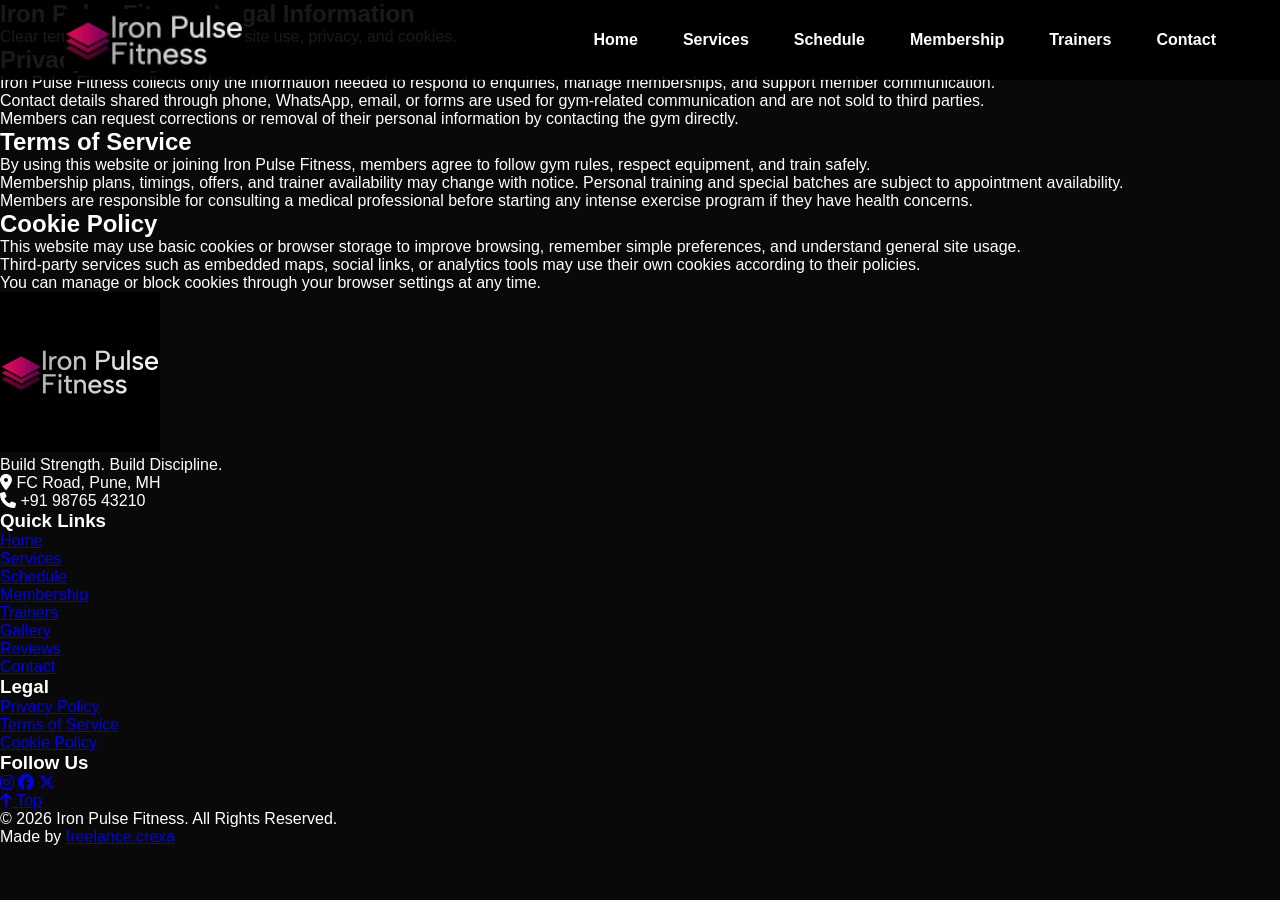
==== legal.html @ 883d9ae2 """" ====
<!DOCTYPE html>
<html lang="en">
<head>
    <meta charset="UTF-8">
    <meta name="viewport" content="width=device-width, initial-scale=1.0">
    <title>Legal | Iron Pulse Fitness</title>
    <link rel="stylesheet" href="assets/css/style.css">
    <link rel="stylesheet" href="https://cdnjs.cloudflare.com/ajax/libs/font-awesome/6.4.2/css/all.min.css">
</head>
<body class="legal-page" id="top">
    <nav class="navbar">
        <a href="index.html#home" class="logo" aria-label="Iron Pulse Fitness home">
            <img src="assets/images/logo/iron-pulse-fitness-logo.png" alt="Iron Pulse Logo">
        </a>

        <button class="mobile-toggle" aria-label="Open Menu">&#9776;</button>

        <ul class="nav-links">
            <li><a href="index.html#home">Home</a></li>
            <li><a href="index.html#services">Services</a></li>
            <li><a href="index.html#schedule">Schedule</a></li>
            <li><a href="index.html#membership">Membership</a></li>
            <li><a href="index.html#trainers">Trainers</a></li>
            <li><a href="index.html#contact">Contact</a></li>
        </ul>
    </nav>

    <main class="legal-main">
        <section class="legal-hero">
            <h1>Iron Pulse Fitness Legal Information</h1>
            <p>Clear terms for memberships, website use, privacy, and cookies.</p>
        </section>

        <section class="legal-content">
            <article id="privacy" class="legal-card">
                <h2>Privacy Policy</h2>
                <p>Iron Pulse Fitness collects only the information needed to respond to enquiries, manage memberships, and support member communication.</p>
                <p>Contact details shared through phone, WhatsApp, email, or forms are used for gym-related communication and are not sold to third parties.</p>
                <p>Members can request corrections or removal of their personal information by contacting the gym directly.</p>
            </article>

            <article id="terms" class="legal-card">
                <h2>Terms of Service</h2>
                <p>By using this website or joining Iron Pulse Fitness, members agree to follow gym rules, respect equipment, and train safely.</p>
                <p>Membership plans, timings, offers, and trainer availability may change with notice. Personal training and special batches are subject to appointment availability.</p>
                <p>Members are responsible for consulting a medical professional before starting any intense exercise program if they have health concerns.</p>
            </article>

            <article id="cookies" class="legal-card">
                <h2>Cookie Policy</h2>
                <p>This website may use basic cookies or browser storage to improve browsing, remember simple preferences, and understand general site usage.</p>
                <p>Third-party services such as embedded maps, social links, or analytics tools may use their own cookies according to their policies.</p>
                <p>You can manage or block cookies through your browser settings at any time.</p>
            </article>
        </section>
    </main>

    <footer class="main-footer">
        <div class="footer-container">
            <div class="footer-col">
                <a href="index.html#home" class="footer-logo-link" aria-label="Iron Pulse Fitness home">
                    <img src="assets/images/logo/iron-pulse-fitness-logo.png" alt="Iron Pulse Fitness Logo" class="footer-logo-img">
                </a>
                <p class="footer-tagline">Build Strength. Build Discipline.</p>
                <div class="footer-contact-info">
                    <p><i class="fa-solid fa-location-dot"></i> FC Road, Pune, MH</p>
                    <p><i class="fa-solid fa-phone"></i> +91 98765 43210</p>
                </div>
            </div>

            <div class="footer-col">
                <h3>Quick Links</h3>
                <ul>
                    <li><a href="index.html#home">Home</a></li>
                    <li><a href="index.html#services">Services</a></li>
                    <li><a href="index.html#schedule">Schedule</a></li>
                    <li><a href="index.html#membership">Membership</a></li>
                    <li><a href="index.html#trainers">Trainers</a></li>
                    <li><a href="index.html#gallery">Gallery</a></li>
                    <li><a href="index.html#reviews">Reviews</a></li>
                    <li><a href="index.html#contact">Contact</a></li>
                </ul>
            </div>

            <div class="footer-col">
                <h3>Legal</h3>
                <ul>
                    <li><a href="#privacy">Privacy Policy</a></li>
                    <li><a href="#terms">Terms of Service</a></li>
                    <li><a href="#cookies">Cookie Policy</a></li>
                </ul>
            </div>

            <div class="footer-col">
                <h3>Follow Us</h3>
                <div class="footer-socials">
                    <a href="https://instagram.com/ironpulsefitness" target="_blank" rel="noopener" aria-label="Visit Iron Pulse Fitness on Instagram"><i class="fa-brands fa-instagram"></i></a>
                    <a href="#" aria-label="Visit Iron Pulse Fitness on Facebook"><i class="fa-brands fa-facebook"></i></a>
                    <a href="#" aria-label="Visit Iron Pulse Fitness on X"><i class="fa-brands fa-x-twitter"></i></a>
                </div>
                <a href="#top" class="back-to-top">
                    <i class="fa-solid fa-arrow-up"></i> Top
                </a>
            </div>
        </div>

        <div class="footer-bottom">
            <p>&copy; 2026 Iron Pulse Fitness. All Rights Reserved.</p>
            <p>Made by <a href="https://freelance.crexa" target="_blank" rel="noopener">freelance.crexa</a></p>
        </div>
    </footer>

    <script src="assets/js/script.js"></script>
</body>
</html>
---- assets/css/style.css ----
/* --- 1. Reset, Theme Colors & Global Styles --- */
:root {
    /* Main site palette: edit these values to change the full color mood quickly. */
    --color-bg: #090909;
    --color-surface: #151515;
    --color-surface-light: #1f1f1f;
    --color-text: #ffffff;
    --color-muted: #c8c8c8;
    --color-accent: #ff4d35;
    --color-accent-soft: rgba(255, 77, 53, 0.18);
}

* { 
    margin: 0; 
    padding: 0; 
    box-sizing: border-box; 
    font-family: 'Segoe UI', Tahoma, Geneva, Verdana, sans-serif; 
}

html { 
    scroll-behavior: smooth; 
}

body {
    background: var(--color-bg);
    color: var(--color-text);
}

/* --- 2. Navigation Bar --- */
.navbar {
    position: fixed;
    top: 0; 
    width: 100%; 
    height: 80px;
    display: flex; 
    justify-content: space-between; 
    align-items: center;
    padding: 0 5%; 
    background: rgba(0,0,0,0.9); 
    z-index: 1000;
}

.logo {
    width: 180px;
    height: 62px;
    display: flex;
    align-items: center;
    overflow: hidden;
}

.logo img {
    width: 100%;
    height: 100%;
    display: block;
    object-fit: cover;
    object-position: center;
}

/* Desktop Links */
.nav-links {
    display: flex;
    gap: 45px; /* Increased space for a cleaner desktop look */
    list-style: none;
    align-items: center;
}

.nav-links a { 
    color: white; 
    text-decoration: none; 
    font-weight: 600; 
    transition: color 0.3s;
}

.nav-links a:hover {
    color: var(--color-accent);
}

.nav-links a.active {
    border-bottom: 2px solid var(--color-accent);
    padding-bottom: 5px;
}

/* --- 3. Dropdown Logic --- */
.dropdown { 
    position: relative; 
}

.dropdown-content { 
    display: none; 
    position: absolute; 
    background: #1a1a1a; 
    padding: 15px; 
    min-width: 160px; 
    border-radius: 4px;
    top: 100%;
    /* Use flexbox here to create space between Gallery and Review */
    flex-direction: column;
    gap: 15px; 
}

/* Show dropdown as flex on hover to apply the gap */
.dropdown:hover .dropdown-content { 
    display: flex; 
}

/* --- 4. Hero Section & Background Video --- */
.hero {
    position: relative; 
    height: 100vh; 
    width: 100%;
    display: flex; 
    align-items: center; 
    overflow: hidden;
}

.hero-video {
    position: absolute;
    inset: 0;
    top: 0;
    left: 0;
    width: 100%;
    height: 100%;
    object-fit: cover;
    /* Focuses on the right-side action with a 20% crop buffer */
    object-position: 80% 50%; 
    z-index: -1;
}

.hero-content {
    max-width: 600px; 
    margin-left: 5%; 
    color: white;
    text-align: left;
    z-index: 1;
}

.hero-content h1 {
    font-size: 3.5rem;
    line-height: 1.1;
    margin-bottom: 25px;
}

.highlight { 
    color: var(--color-accent); 
}

/* Modernized Subheading */
.hero-content p {
    font-size: 1.15rem;
    line-height: 1.7; /* Breathing room between lines */
    letter-spacing: 0.3px;
    color: rgba(255, 255, 255, 0.85); 
    margin-bottom: 45px; /* Pushes buttons down further */
    font-weight: 300;
}

/* --- 5. Buttons & CTAs --- */
.hero-btns {
    display: flex;
    gap: 20px;
}

.btn {
    display: inline-block;
    padding: 14px 30px;
    text-decoration: none;
    border-radius: 5px;
    transition: all 0.3s ease;
    font-size: 16px;
    font-weight: 600;
    text-transform: uppercase;
}

.btn:hover {
    filter: brightness(1.2);
    transform: translateY(-4px);
    box-shadow: 0 5px 15px rgba(0,0,0,0.3);
}

.whatsapp {
    background: #25D366;
    color: white;
}

.plans {
    background: white;
    color: black;
    border: 2px solid white;
}

/* --- 6. Mobile Responsiveness --- */

/* Hamburger starts HIDDEN on desktop */
.mobile-toggle {
    display: none; 
    background: none;
    border: none;
    color: white;
    font-size: 32px;
    cursor: pointer;
}

@media (max-width: 768px) {
    .logo {
        width: 148px;
        height: 52px;
    }

    .mobile-toggle {
        display: block; /* ONLY shows on mobile */
    }

    .nav-links {
        display: none; /* Hidden until toggled */
        flex-direction: column;
        position: absolute;
        top: 80px; 
        left: 0; 
        width: 100%;
        background: rgba(0,0,0,0.95);
        padding: 30px;
        gap: 25px;
    }

    .nav-links.active { 
        display: flex; 
    }

    .hero-content h1 {
        font-size: 2.5rem;
    }
}
/* --- 7. Services Section Wrapper --- */
.services {
    padding: 100px 5%;
    background:
        linear-gradient(180deg, #0b0b0b 0%, var(--color-bg) 100%);
    color: var(--color-text);
    display: flex;
    flex-direction: column;
    align-items: center; 
}

.section-title {
    text-align: center;
    margin-bottom: 60px;
    max-width: 800px;
}

.section-title h2 {
    font-size: 3rem;
    text-transform: uppercase;
    letter-spacing: 2px;
    margin-bottom: 15px;
}

.section-title p {
    color: var(--color-muted);
    font-size: 1.1rem;
    line-height: 1.7;
}

/* --- Services Grid ---
   Desktop uses 3 columns. Tablet and mobile column changes are below. */
.services-grid {
    display: grid;
    gap: 40px;
    max-width: 1200px;   /* Prevents cards from getting too wide on large screens. */
    width: 100%;
    grid-template-columns: repeat(3, 1fr);
}

/* --- Service Card Design --- */
.service-card {
    background: var(--color-surface);
    border-radius: 10px;
    overflow: hidden;
    border: 1px solid #2a2a2a;
    transition: transform 0.35s ease, border-color 0.35s ease, box-shadow 0.35s ease;
    display: flex;
    flex-direction: column;
}

/* --- Service Image Handling ---
   aspect-ratio keeps every service image the same shape. */
.card-img {
    width: 100%;
    aspect-ratio: 4 / 5;
    overflow: hidden;
    background: #000;
    position: relative;
}

.card-img img {
    width: 100%;
    height: 100%;
    object-fit: cover;
    transition: transform 0.5s ease;
}

/* --- Service Hover Effects --- */
.service-card:hover {
    transform: translateY(-10px);
    border-color: var(--color-accent);
    box-shadow: 0 18px 35px var(--color-accent-soft);
}

.service-card:hover .card-img img {
    transform: scale(1.08);           /* Subtle zoom effect */
}

/* --- Service Text Content ---
   Paragraph color and line-height are kept readable on the dark cards. */
.card-content {
    padding: 26px;
    background: linear-gradient(180deg, var(--color-surface) 0%, var(--color-surface-light) 100%);
    flex-grow: 1;
}

.card-content h3 {
    font-size: 1.35rem;
    margin-bottom: 14px;
    color: var(--color-text);
    text-transform: uppercase;
    letter-spacing: 0.5px;
}

.card-content p {
    color: var(--color-muted);
    font-size: 1rem;
    line-height: 1.75;
}

/* --- RESPONSIVE BREAKPOINTS --- */

/* Tablet: 2 Columns */
@media (max-width: 1024px) {
    .services-grid {
        grid-template-columns: repeat(2, 1fr);
        gap: 30px;
    }
}

/* Mobile: 1 Column */
@media (max-width: 650px) {
    .services-grid {
        grid-template-columns: 1fr;
    }
    .section-title h2 {
        font-size: 2.2rem;
    }
}
/* =============================================
   SECTION 4: SCHEDULE SECTION
   - Features: High-contrast text, specialized highlight, and mobile stack
   ============================================= */

.schedule {
    padding: 100px 5%;
    background-color: #050505; /* Deep black for depth */
    color: white;
    display: flex;
    flex-direction: column;
    align-items: center;
}

.schedule-container {
    max-width: 1100px;
    width: 100%;
}

/* --- MAIN GYM HOURS (Morning/Evening) --- */
.main-timings {
    display: flex;
    justify-content: center;
    gap: 30px;
    margin-bottom: 50px;
}

.timing-box {
    background: #111;
    padding: 35px;
    border-radius: 15px;
    text-align: center;
    border: 1px solid #222;
    flex: 1;
    transition: transform 0.3s ease;
}

.timing-box h3 {
    color: #ff3e3e; /* Accent Red */
    margin-bottom: 12px;
    text-transform: uppercase;
    font-weight: 800; /* Maximum visibility */
    letter-spacing: 1.5px;
}

.timing-box p {
    font-size: 2rem; /* Large, clear font for timings */
    font-weight: 700;
    color: #ffffff; /* High contrast white */
}

/* --- BATCH GRID (Men/Women/Personal) --- */
.batch-grid {
    display: grid;
    grid-template-columns: repeat(3, 1fr);
    gap: 25px;
}

.batch-card {
    background: #111111;
    padding: 30px;
    border-radius: 12px;
    text-align: center;
    border: 1px solid #222;
    border-left: 4px solid #333; /* Standard border */
    transition: all 0.3s ease;
}

.batch-header {
    font-weight: 700;
    font-size: 1.4rem;
    margin-bottom: 8px;
    color: #ffffff;
}

.batch-card p {
    color: #cccccc; /* Improved readability for subtext */
    font-size: 1rem;
    font-weight: 500;
}

/* --- ENHANCED WOMEN'S BATCH HIGHLIGHT --- */
.highlight-card {
    border-left: 5px solid #ff3e3e !important;
    /* Brighter, glowing background specifically for the women's card */
    background: rgba(255, 62, 62, 0.12) !important;
    box-shadow: inset 0 0 20px rgba(255, 62, 62, 0.05);
    border: 1px solid rgba(255, 62, 62, 0.3);
}

.highlight-card .batch-header {
    color: #ff3e3e; /* Highlights the text itself */
}

.highlight-card p {
    color: #ffffff; /* Ensures the time is perfectly visible */
    font-weight: 600;
}

/* --- HOVER INTERACTION --- */
.batch-card:hover {
    background: rgba(255, 255, 255, 0.08);
    transform: translateY(-5px); /* Gentle lift effect */
    border-color: #444;
}

.highlight-card:hover {
    background: rgba(255, 62, 62, 0.18) !important;
    border-color: #ff3e3e;
}

/* --- RESPONSIVE DESIGN --- */
@media (max-width: 900px) {
    .batch-grid {
        grid-template-columns: 1fr; /* Stacks cards for mobile readability */
        gap: 20px;
    }

    .main-timings {
        flex-direction: column; /* Morning/Evening stack on small screens */
    }

    .timing-box p {
        font-size: 1.6rem;
    }
}



/* --- MEMBERSHIP SECTION --- */
.membership {
    padding: 100px 5%;
    background: var(--color-bg);
    color: var(--color-text);
}

.membership-grid {
    display: grid;
    grid-template-columns: repeat(4, 1fr); /* 4 Columns for Big Screens */
    gap: 25px;
    max-width: 1300px;
    margin: 0 auto;
}

.plan-card {
    background: var(--color-surface);
    padding: 40px 25px;
    border-radius: 15px;
    border: 1px solid rgba(255, 255, 255, 0.14);
    display: flex;
    flex-direction: column;
    position: relative;
    box-shadow: 0 10px 24px rgba(0, 0, 0, 0.22);
    transition: transform 0.3s ease, border-color 0.3s ease, box-shadow 0.3s ease;
}

.plan-card:hover {
    transform: translateY(-4px);
    border-color: rgba(255, 255, 255, 0.28);
    box-shadow: 0 14px 28px rgba(0, 0, 0, 0.28);
}

/* --- Highlight Logic ---
   Only the annual plan is larger. Other cards stay normal size. */
.plan-card.best-value {
    border: 2px solid #ff3e3e;
    transform: scale(1.04);
    z-index: 1;
    box-shadow: 0 16px 32px rgba(255, 62, 62, 0.12);
}

.plan-card.best-value:hover {
    transform: scale(1.04) translateY(-4px);
    border-color: #ff3e3e;
    box-shadow: 0 18px 34px rgba(255, 62, 62, 0.14);
}

.badge {
    position: absolute;
    top: -15px;
    left: 50%;
    transform: translateX(-50%);
    background: #ff3e3e;
    color: white;
    padding: 5px 15px;
    font-size: 0.8rem;
    font-weight: bold;
    border-radius: 20px;
    text-transform: uppercase;
}

/* --- TEXT & PRICES --- */
.plan-header {
    text-align: center;
    margin-bottom: 25px;
    border-bottom: 1px solid rgba(255, 255, 255, 0.12);
    padding-bottom: 20px;
}

.plan-header h3 {
    font-size: 1.4rem;
    margin-bottom: 10px;
}

.price {
    font-size: 2.2rem;
    font-weight: 800;
    color: #ff3e3e;
}

.price span {
    font-size: 1rem;
    color: var(--color-muted);
}

/* Feature list: each item is separated and uses CSS bullets instead of icon fonts. */
.plan-features {
    list-style: none;
    padding: 0;
    margin-bottom: 30px;
    flex-grow: 1; /* Pushes button to bottom */
}

.plan-features li {
    margin-bottom: 12px;
    padding-left: 26px;
    font-size: 0.98rem;
    color: var(--color-muted);
    display: flex;
    align-items: center;
    position: relative;
    line-height: 1.5;
}

.plan-features li::before {
    content: "";
    position: absolute;
    left: 0;
    width: 9px;
    height: 9px;
    border-radius: 50%;
    background: #ff3e3e;
    box-shadow: 0 0 0 3px rgba(255, 62, 62, 0.1);
}

/* --- JOIN BUTTON --- */
.join-btn {
    text-decoration: none;
    background: transparent;
    color: var(--color-text);
    text-align: center;
    padding: 14px 18px;
    border-radius: 8px;
    border: 1px solid rgba(255, 255, 255, 0.35); /* Soft border for a light CTA highlight. */
    font-weight: bold;
    letter-spacing: 0.5px;
    text-transform: uppercase;
    transition: background 0.3s ease, color 0.3s ease, transform 0.3s ease, box-shadow 0.3s ease;
}

.join-btn:hover {
    background: rgba(255, 62, 62, 0.12);
    border-color: #ff3e3e;
    color: #ffffff;
    transform: translateY(-2px);
    box-shadow: 0 8px 18px rgba(255, 62, 62, 0.1);
}

.highlight-btn {
    background: rgba(255, 62, 62, 0.12);
    border-color: #ff3e3e;
    color: #ffffff;
}

/* --- RESPONSIVE BREAKPOINTS --- */
@media (max-width: 1100px) {
    .membership-grid {
        grid-template-columns: repeat(2, 1fr); /* 2 for Medium screens */
    }
    .plan-card.best-value {
        transform: scale(1); /* Remove scale on smaller screens to avoid overlap */
    }
}

@media (max-width: 600px) {
    .membership-grid {
        grid-template-columns: 1fr; /* 1 for Mobile */
    }
}

/* --- TRAINERS SECTION STYLES --- */
.trainers {
    padding: 100px 5%;
    background-color: #050505; /* Matches your site background */
    color: white;
    display: flex;
    flex-direction: column;
    align-items: center;
}

.trainers-grid {
    display: grid;
    grid-template-columns: repeat(3, 1fr); /* Default 3 columns */
    gap: 30px;
    max-width: 1200px;
    width: 100%;
    margin-top: 50px;
}

.trainer-card {
    background: #0d0d0d;
    border-radius: 15px;
    overflow: hidden;
    text-align: center;
    transition: all 0.4s ease;
    /* SOFT BORDER HIGHLIGHT */
    border: 1px solid rgba(255, 255, 255, 0.08);
}

/* Image Logic - No Cropping */
.trainer-img {
    width: 100%;
    aspect-ratio: 1 / 1.1; /* Professional portrait ratio */
    overflow: hidden;
    background: #000;
}

.trainer-img img {
    width: 100%;
    height: 100%;
    object-fit: cover; /* Fills the space perfectly */
    transition: 0.5s ease;
}

/* Content & Typography */
.trainer-info {
    padding: 25px;
}

.trainer-info h3 {
    font-size: 1.5rem;
    margin-bottom: 5px;
    font-weight: 700;
}

.specialty {
    color: #ff3e3e;
    font-weight: 800;
    font-size: 0.85rem;
    text-transform: uppercase;
    letter-spacing: 1px;
    margin-bottom: 15px;
}

.description {
    color: #cccccc;
    font-size: 0.95rem;
    line-height: 1.6;
    margin-bottom: 20px;
}

/* Social Media Icons */
.trainer-socials {
    display: flex;
    justify-content: center;
    gap: 25px;
    padding-top: 15px;
    border-top: 1px solid rgba(255, 255, 255, 0.05);
}

.trainer-socials a {
    color: #ffffff;
    font-size: 1.5rem;
    transition: 0.3s ease;
}

.trainer-socials a:hover {
    color: #ff3e3e;
    transform: translateY(-3px);
}

/* Hover State for Card */
.trainer-card:hover {
    transform: translateY(-10px);
    border: 1px solid rgba(255, 62, 62, 0.4); /* Glows red on hover */
    box-shadow: 0 10px 40px rgba(0, 0, 0, 0.6);
}

.trainer-card:hover .trainer-img img {
    transform: scale(1.05);
}

/* --- RESPONSIVE LOGIC --- */
@media (max-width: 950px) {
    .trainers-grid {
        grid-template-columns: 1fr; /* Snaps to 1 column only */
        max-width: 400px; /* Prevents card from being too wide on mobile */
    }
}



/* --- GALLERY SECTION --- */
.gallery {
    padding: 80px 5%;
    background-color: #050505;
    text-align: center;
}

.gallery-slider {
    position: relative;
    max-width: 1000px;
    margin: 40px auto;
    overflow: hidden;
    border-radius: 15px;
    /* Soft border makes gallery photos stand out from the dark background. */
    border: 2px solid rgba(255, 62, 62, 0.32);
    box-shadow: 0 18px 40px rgba(255, 62, 62, 0.12);
}

.slider-container {
    width: 100%;
    height: 500px; /* Standard height for desktop */
    display: flex;
    align-items: center;
    background: #000;
}

.slide {
    display: none; /* Hidden by default, toggled by JS */
    width: 100%;
    height: 100%;
}

.slide img {
    width: 100%;
    height: 100%;
    object-fit: cover; /* Ensures image fills the area properly */
    border: 1px solid rgba(255, 255, 255, 0.12);
}

/* Navigation Buttons */
.nav-btn {
    position: absolute;
    top: 50%;
    transform: translateY(-50%);
    background: rgba(255, 62, 62, 0.7);
    color: white;
    border: none;
    padding: 15px 20px;
    cursor: pointer;
    font-size: 20px;
    z-index: 10;
    transition: 0.3s;
    border-radius: 5px;
}

.nav-btn:hover {
    background: #ff3e3e;
}

.prev { left: 10px; }
.next { right: 10px; }

/* Fading animation for smooth transition */
.fade {
    animation: fadeAnim 0.5s ease-in-out;
}

@keyframes fadeAnim {
    from { opacity: 0.4; }
    to { opacity: 1; }
}

/* --- RESPONSIVE --- */
@media (max-width: 768px) {
    .slider-container {
        height: 300px; /* Smaller height for mobile */
    }
    .nav-btn {
        padding: 10px 15px;
        font-size: 16px;
    }
}



/* --- TESTIMONIALS SECTION --- */
.testimonials {
    padding: 100px 5%;
    background-color: #0a0a0a;
    display: flex;
    flex-direction: column;
    align-items: center;
}

.testimonial-grid {
    display: grid;
    grid-template-columns: repeat(3, 1fr);
    gap: 30px;
    max-width: 1200px;
    width: 100%;
    margin-top: 50px;
}

.testimonial-card {
    background: #111;
    padding: 40px 30px;
    border-radius: 20px;
    border: 1px solid rgba(255, 255, 255, 0.05);
    transition: 0.3s ease;
}

.testimonial-card:hover {
    border-color: rgba(255, 62, 62, 0.3);
    transform: translateY(-5px);
}

.stars {
    color: #ff3e3e;
    font-size: 0.9rem;
    margin-bottom: 20px;
}

.review-text {
    color: #cccccc;
    font-size: 1rem;
    line-height: 1.7;
    font-style: italic;
    margin-bottom: 30px;
}

/* --- THE INITIALS CIRCLE --- */
.client-info {
    display: flex;
    align-items: center;
    gap: 15px;
}

.initials-circle {
    width: 50px;
    height: 50px;
    background-color: #26278d; /* Theme Red */
    color: white;
    border-radius: 50%;
    display: flex;
    align-items: center;
    justify-content: center;
    font-weight: 800;
    font-size: 1rem;
    letter-spacing: 1px;
    flex-shrink: 0; /* Prevents circle from squeezing */
    text-transform: uppercase;
    border:1px solid white;
}

.client-detail h4 {
    color: #fff;
    font-size: 1.1rem;
    margin-bottom: 2px;
}

.client-detail span {
    color: #777;
    font-size: 0.85rem;
}

/* --- RESPONSIVE --- */
@media (max-width: 1000px) {
    .testimonial-grid {
        grid-template-columns: 1fr;
        max-width: 500px;
    }
}


/* --- CONTACT SECTION --- */
.contact-section {
    padding: 80px 5%;
    background-color: #050505;
    color: white;
}

.contact-container {
    max-width: 1200px;
    margin: 0 auto;
    display: flex;
    flex-wrap: wrap; 
    gap: 50px;
    align-items: flex-start; /* Aligns top so text doesn't drift */
}

.contact-info {
    flex: 1;
    min-width: 320px;
}

.business-name {
    font-size: 2.5rem;
    margin-bottom: 10px;
    font-weight: 800;
}

.tagline {
    color: #888;
    font-size: 1.1rem;
    margin-bottom: 40px;
}

.info-list {
    display: flex;
    flex-direction: column;
    gap: 25px;
}

.info-item {
    display: flex;
    align-items: flex-start;
    gap: 20px;
}

.info-item i {
    color: #ff3e3e;
    font-size: 1.3rem;
    width: 25px; /* Keeps icons aligned */
}

.info-item p, .info-item a {
    color: #ccc;
    text-decoration: none;
    font-size: 1rem;
    line-height: 1.5;
}

.contact-socials {
    margin-top: 40px;
    display: flex;
    gap: 20px;
}

.contact-socials a {
    color: white;
    font-size: 1.8rem;
    transition: 0.3s;
}

/* --- THE MAP BOX --- */
.contact-map {
    flex: 1;
    min-width: 320px;
    height: 450px; /* Strong height for desktop */
    border-radius: 15px;
    overflow: hidden;
    border: 1px solid rgba(255, 255, 255, 0.1);
    /* Ensures map interaction is prioritized */
    pointer-events: auto; 
}

.contact-map iframe {
    width: 100%;
    height: 100%;
   
}

/* --- RESPONSIVE FIXES --- */
@media (max-width: 900px) {
    .contact-container {
        flex-direction: column;
    }

    .contact-info {
        text-align: center;
        width: 100%;
    }

    .info-item {
        justify-content: center;
    }

    .contact-map {
        width: 100%;
        height: 450px; /* INCREASED HEIGHT for mobile dragability */
        margin-top: 20px;
        pointer-events: auto;
    }
}
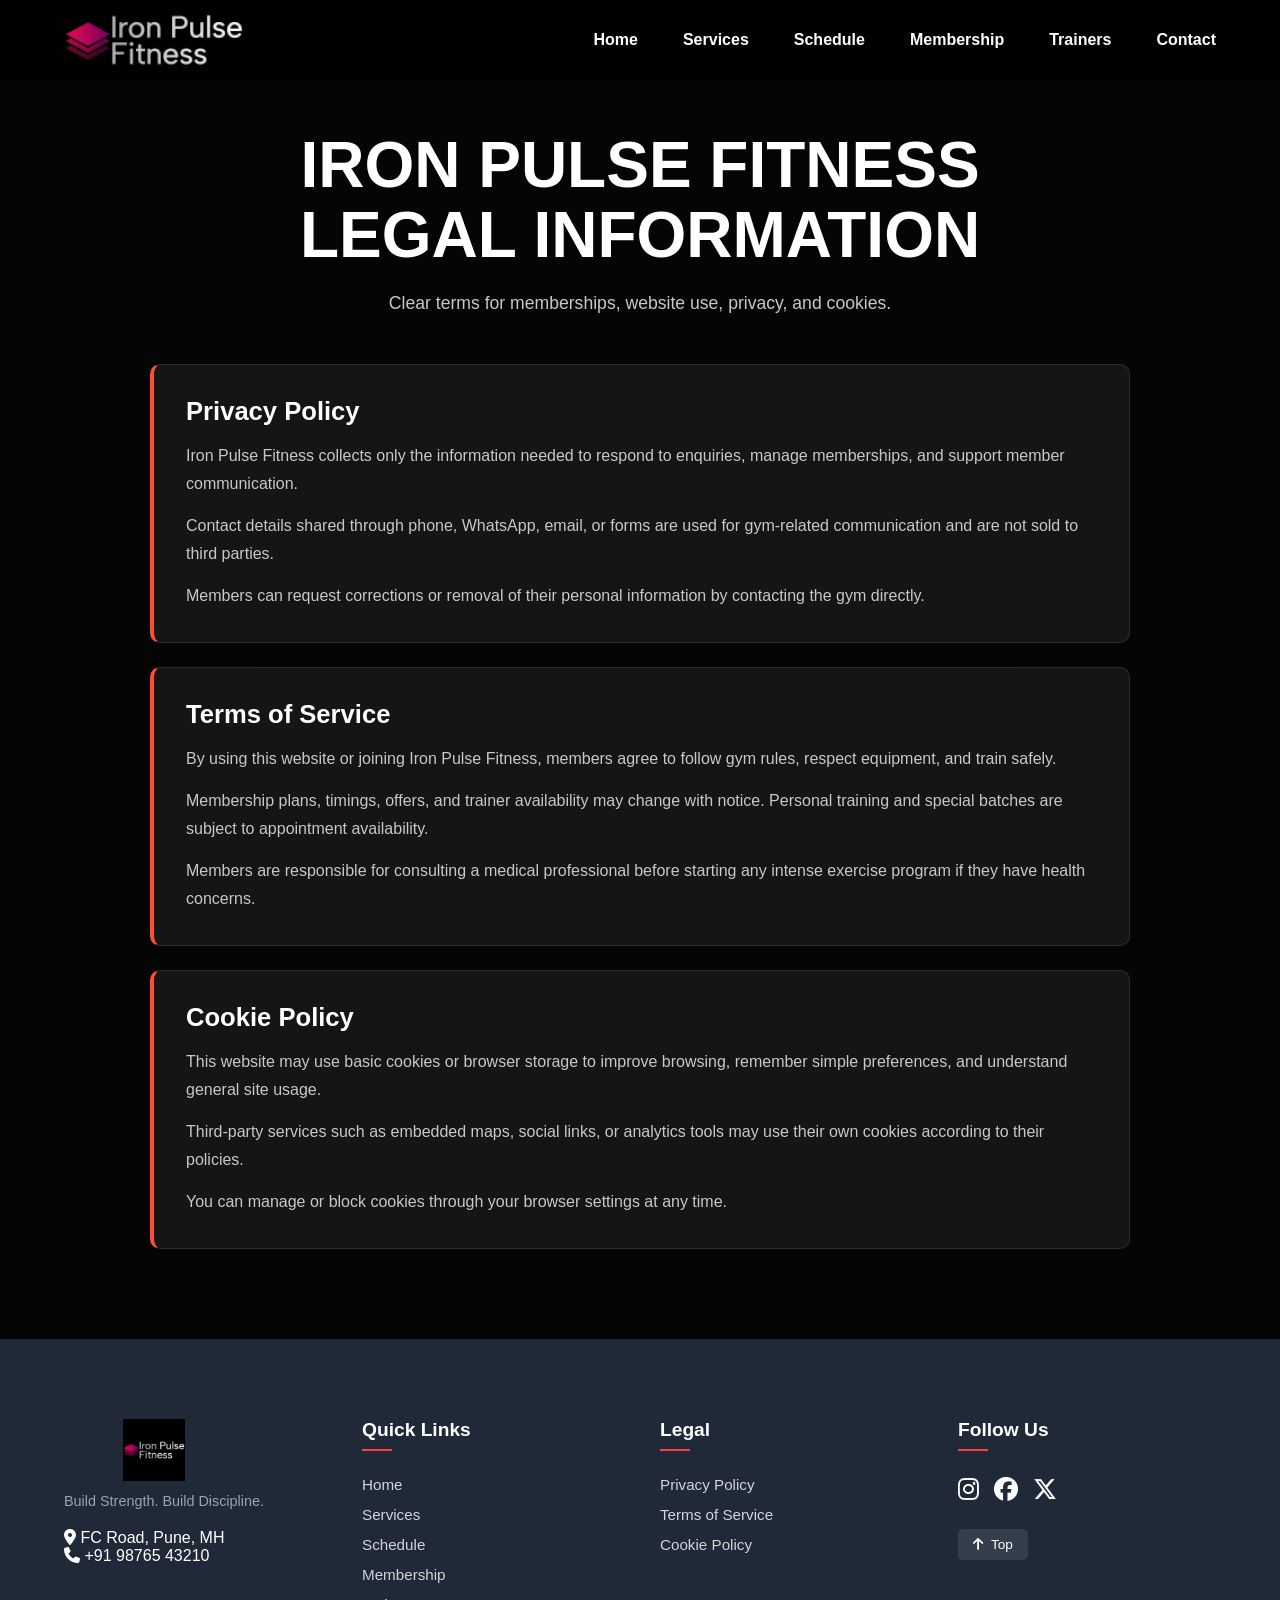
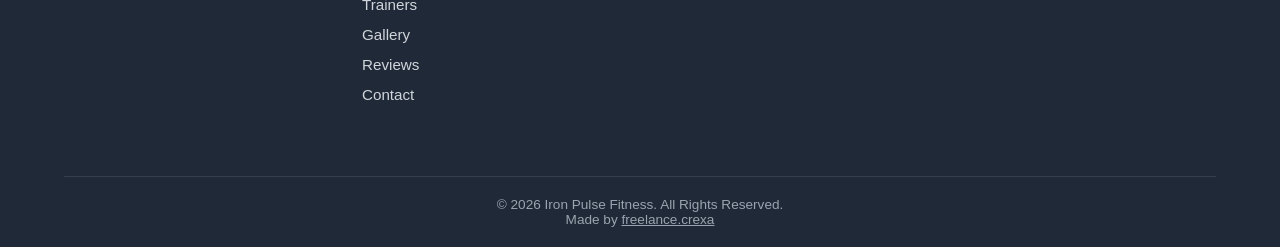
==== commit c79ba2c9: "updated version of website 1" ====
--- a/legal.html
+++ b/legal.html
@@ -4,13 +4,17 @@
     <meta charset="UTF-8">
     <meta name="viewport" content="width=device-width, initial-scale=1.0">
     <title>Legal | Iron Pulse Fitness</title>
+    <link rel="preconnect" href="https://cdnjs.cloudflare.com" crossorigin>
+    <link rel="dns-prefetch" href="https://cdnjs.cloudflare.com">
+    <link rel="preload" as="image" href="assets/images/logo/iron-pulse-fitness-logo.png" fetchpriority="high">
+    <link rel="icon" type="image/png" href="assets/images/logo/iron-pulse-fitness-logo.png">
     <link rel="stylesheet" href="assets/css/style.css">
     <link rel="stylesheet" href="https://cdnjs.cloudflare.com/ajax/libs/font-awesome/6.4.2/css/all.min.css">
 </head>
 <body class="legal-page" id="top">
     <nav class="navbar">
         <a href="index.html#home" class="logo" aria-label="Iron Pulse Fitness home">
-            <img src="assets/images/logo/iron-pulse-fitness-logo.png" alt="Iron Pulse Logo">
+            <img src="assets/images/logo/iron-pulse-fitness-logo.png" alt="Iron Pulse Logo" width="180" height="62" loading="eager" decoding="async" fetchpriority="high">
         </a>
 
         <button class="mobile-toggle" aria-label="Open Menu">&#9776;</button>
@@ -59,7 +63,7 @@
         <div class="footer-container">
             <div class="footer-col">
                 <a href="index.html#home" class="footer-logo-link" aria-label="Iron Pulse Fitness home">
-                    <img src="assets/images/logo/iron-pulse-fitness-logo.png" alt="Iron Pulse Fitness Logo" class="footer-logo-img">
+                    <img src="assets/images/logo/iron-pulse-fitness-logo.png" alt="Iron Pulse Fitness Logo" class="footer-logo-img" width="180" height="62" loading="lazy" decoding="async">
                 </a>
                 <p class="footer-tagline">Build Strength. Build Discipline.</p>
                 <div class="footer-contact-info">
--- a/assets/css/style.css
+++ b/assets/css/style.css
@@ -24,6 +24,56 @@
 body {
     background: var(--color-bg);
     color: var(--color-text);
+}
+
+img,
+video {
+    max-width: 100%;
+}
+
+.services,
+.schedule,
+.membership,
+.trainers,
+.gallery,
+.testimonials,
+.contact-section,
+.main-footer,
+.legal-main {
+    content-visibility: auto;
+    contain-intrinsic-size: 1px 900px;
+}
+
+.text-flow {
+    opacity: 0;
+    transform: translateY(18px);
+}
+
+.text-flow.is-visible {
+    animation: textFlowIn 0.75s ease forwards;
+    animation-delay: var(--flow-delay, 0ms);
+}
+
+@keyframes textFlowIn {
+    to {
+        opacity: 1;
+        transform: translateY(0);
+    }
+}
+
+@media (prefers-reduced-motion: reduce) {
+    html {
+        scroll-behavior: auto;
+    }
+
+    .text-flow {
+        opacity: 1;
+        transform: none;
+    }
+
+    .text-flow.is-visible {
+        animation: none;
+    }
 }
 
 /* --- 2. Navigation Bar --- */
@@ -46,6 +96,7 @@
     display: flex;
     align-items: center;
     overflow: hidden;
+    text-decoration: none;
 }
 
 .logo img {
@@ -1035,4 +1086,231 @@
         margin-top: 20px;
         pointer-events: auto;
     }
-}+}
+
+
+/* --- FOOTER STYLES --- */
+.main-footer {
+    background-color: #1f2937; /* Dark Slate Theme */
+    color: #ffffff;
+    padding: 80px 5% 20px;
+    font-family: 'Inter', sans-serif;
+}
+
+.footer-container {
+    max-width: 1200px;
+    margin: 0 auto;
+    display: grid;
+    grid-template-columns: repeat(4, 1fr); /* 4 Columns on Desktop */
+    gap: 40px;
+}
+
+.footer-col h3 {
+    font-size: 1.2rem;
+    margin-bottom: 25px;
+    position: relative;
+    padding-bottom: 10px;
+}
+
+.footer-col h3::after {
+    content: '';
+    position: absolute;
+    left: 0;
+    bottom: 0;
+    width: 30px;
+    height: 2px;
+    background-color: #ff3e3e; /* Theme Accent */
+}
+
+.footer-logo {
+    font-size: 1.8rem;
+    font-weight: 800;
+    margin-bottom: 10px;
+}
+
+.footer-logo-link {
+    width: 180px;
+    height: 62px;
+    display: inline-flex;
+    align-items: center;
+    overflow: hidden;
+    margin-bottom: 12px;
+}
+
+.footer-logo-img {
+    width: 100%;
+    height: 100%;
+    display: block;
+    object-fit: contain;
+    object-position: center;
+}
+
+.footer-tagline {
+    color: #9ca3af;
+    font-size: 0.9rem;
+    margin-bottom: 20px;
+}
+
+/* Links & Lists */
+.footer-col ul {
+    list-style: none;
+    padding: 0;
+}
+
+.footer-col ul li {
+    margin-bottom: 12px;
+}
+
+.footer-col ul li a {
+    color: #d1d5db;
+    text-decoration: none;
+    transition: 0.3s;
+    font-size: 0.95rem;
+}
+
+.footer-col ul li a:hover {
+    color: #ff3e3e;
+    padding-left: 5px;
+}
+
+/* Social Icons */
+.footer-socials {
+    display: flex;
+    gap: 15px;
+    margin-bottom: 25px;
+}
+
+.footer-socials a {
+    color: white;
+    font-size: 24px; /* Requirement: 24px icons */
+    transition: 0.3s;
+}
+
+.footer-socials a:hover {
+    color: #ff3e3e;
+    transform: scale(1.1);
+}
+
+/* Back to Top Button */
+.back-to-top {
+    display: inline-flex;
+    align-items: center;
+    gap: 8px;
+    background: rgba(255, 255, 255, 0.1);
+    padding: 8px 15px;
+    border-radius: 5px;
+    color: white;
+    text-decoration: none;
+    font-size: 0.85rem;
+    transition: 0.3s;
+}
+
+.back-to-top:hover {
+    background: #ff3e3e;
+}
+
+/* Bottom Bar */
+.footer-bottom {
+    margin-top: 60px;
+    padding-top: 20px;
+    border-top: 1px solid rgba(255, 255, 255, 0.1);
+    text-align: center;
+    font-size: 0.85rem;
+    color: #9ca3af; /* Gray text */
+}
+
+.footer-bottom a {
+    color: #9ca3af;
+    text-decoration: underline;
+    transition: 0.3s;
+}
+
+.footer-bottom a:hover {
+    color: #ffffff;
+}
+
+.legal-main {
+    padding: 130px 5% 90px;
+    background: #050505;
+    min-height: 100vh;
+}
+
+.legal-hero {
+    max-width: 900px;
+    margin: 0 auto 45px;
+    text-align: center;
+}
+
+.legal-hero h1 {
+    font-size: clamp(2.2rem, 5vw, 4rem);
+    line-height: 1.1;
+    margin-bottom: 18px;
+    text-transform: uppercase;
+}
+
+.legal-hero p {
+    color: var(--color-muted);
+    font-size: 1.1rem;
+    line-height: 1.7;
+}
+
+.legal-content {
+    max-width: 980px;
+    margin: 0 auto;
+    display: grid;
+    gap: 24px;
+}
+
+.legal-card {
+    background: var(--color-surface);
+    border: 1px solid rgba(255, 255, 255, 0.1);
+    border-left: 4px solid var(--color-accent);
+    border-radius: 10px;
+    padding: 32px;
+    scroll-margin-top: 105px;
+}
+
+.legal-card h2 {
+    font-size: 1.6rem;
+    margin-bottom: 16px;
+}
+
+.legal-card p {
+    color: var(--color-muted);
+    line-height: 1.75;
+    margin-bottom: 14px;
+}
+
+.legal-card p:last-child {
+    margin-bottom: 0;
+}
+
+/* --- RESPONSIVE --- */
+@media (max-width: 768px) {
+    .footer-container {
+        grid-template-columns: 1fr; /* Stacks to single column on mobile */
+        text-align: center;
+    }
+
+    .footer-col h3::after {
+        left: 50%;
+        transform: translateX(-50%);
+    }
+
+    .footer-socials {
+        justify-content: center;
+    }
+
+    .footer-logo-link {
+        margin-left: auto;
+        margin-right: auto;
+    }
+
+    .footer-col ul li a:hover {
+        padding-left: 0;
+    }
+
+    .legal-card {
+        padding: 24px;
+    }
+}
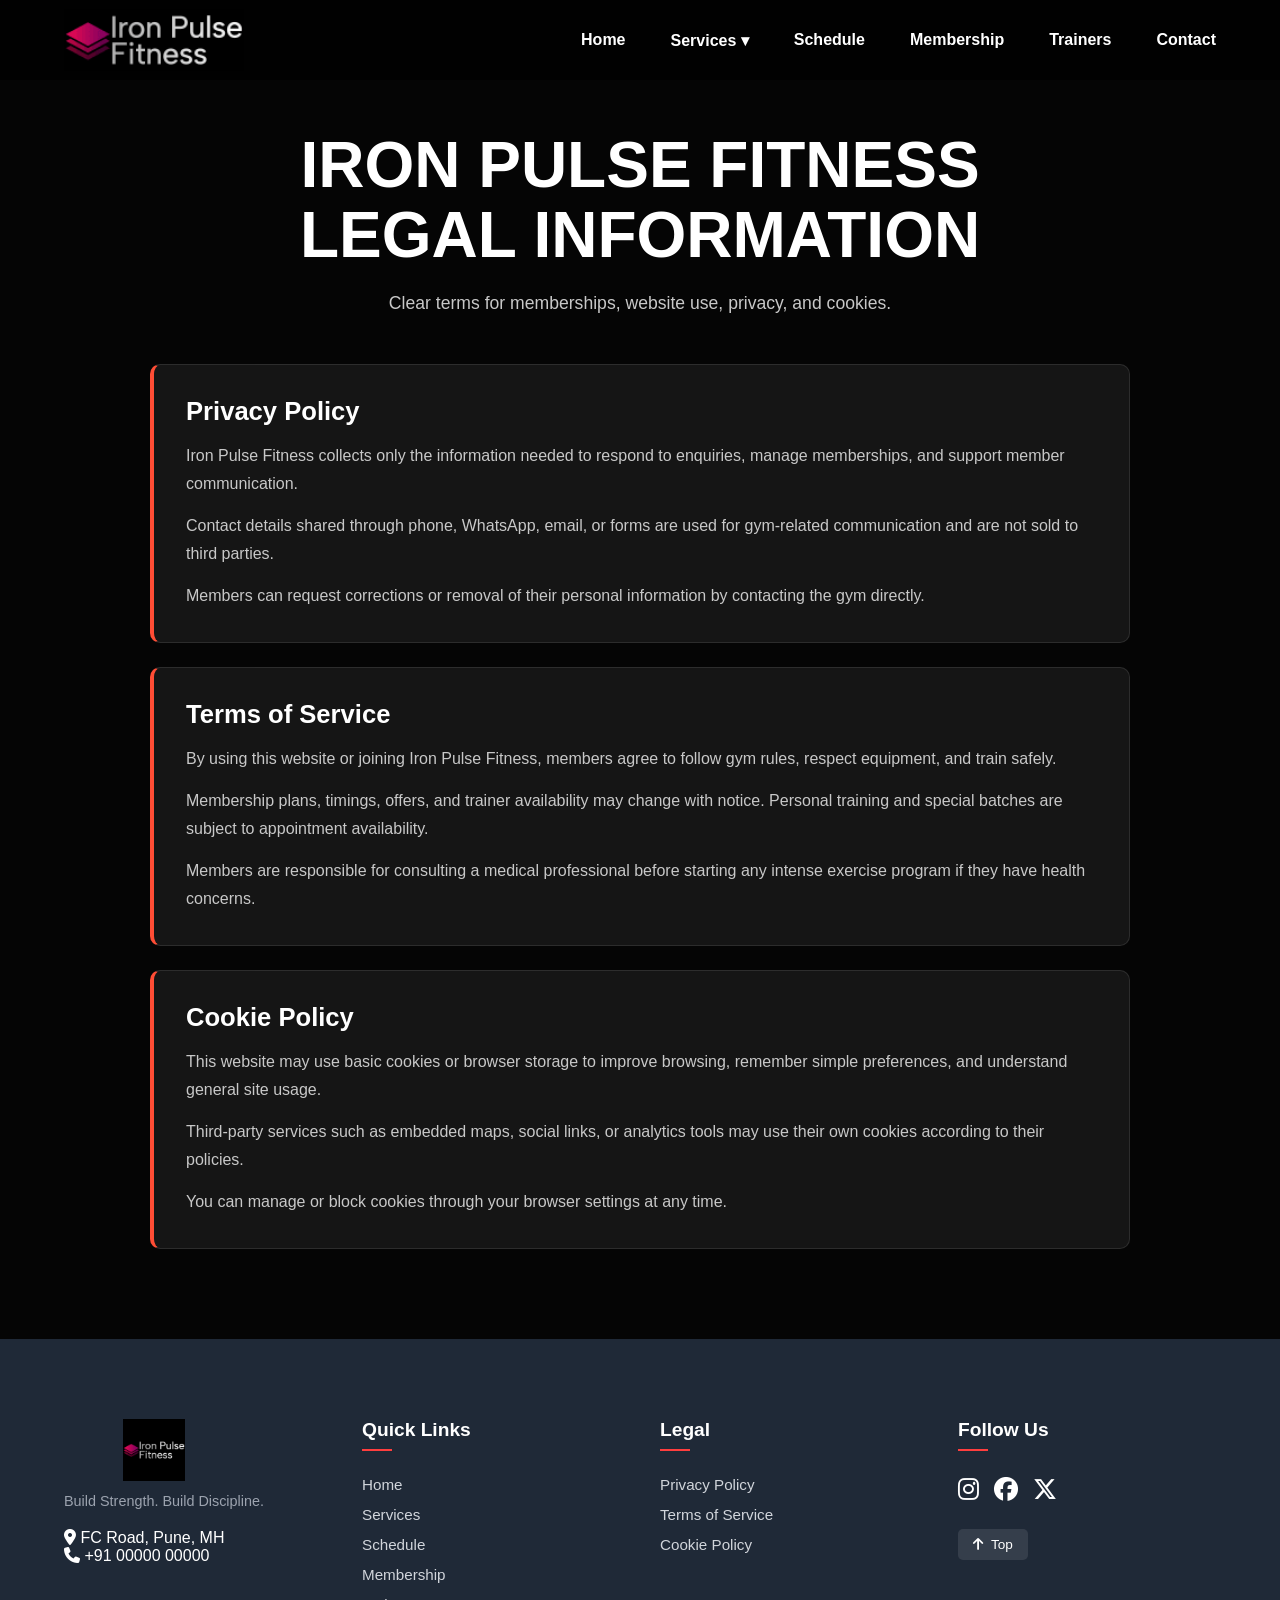
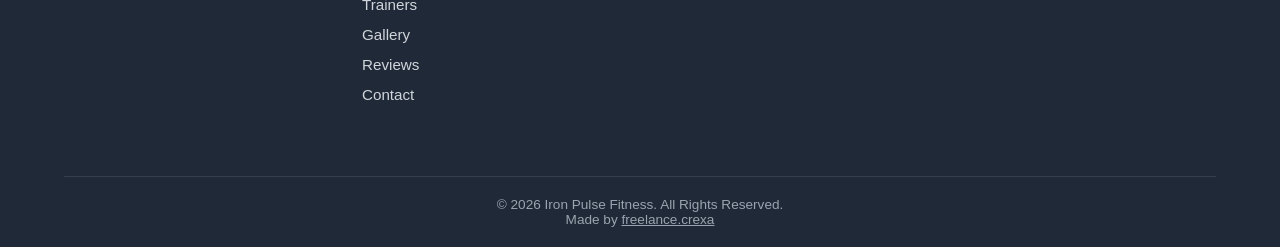
==== commit dfdaed26: "updated version 2" ====
--- a/legal.html
+++ b/legal.html
@@ -21,7 +21,13 @@
 
         <ul class="nav-links">
             <li><a href="index.html#home">Home</a></li>
-            <li><a href="index.html#services">Services</a></li>
+            <li class="dropdown">
+                <a href="index.html#services" class="dropdown-toggle" aria-expanded="false">Services &#9662;</a>
+                <ul class="dropdown-content">
+                    <li><a href="index.html#gallery">Gallery</a></li>
+                    <li><a href="index.html#reviews">Reviews</a></li>
+                </ul>
+            </li>
             <li><a href="index.html#schedule">Schedule</a></li>
             <li><a href="index.html#membership">Membership</a></li>
             <li><a href="index.html#trainers">Trainers</a></li>
@@ -68,7 +74,7 @@
                 <p class="footer-tagline">Build Strength. Build Discipline.</p>
                 <div class="footer-contact-info">
                     <p><i class="fa-solid fa-location-dot"></i> FC Road, Pune, MH</p>
-                    <p><i class="fa-solid fa-phone"></i> +91 98765 43210</p>
+                    <p><i class="fa-solid fa-phone"></i> +91 00000 00000</p>
                 </div>
             </div>
 
--- a/assets/css/style.css
+++ b/assets/css/style.css
@@ -275,6 +275,31 @@
 
     .nav-links.active { 
         display: flex; 
+    }
+
+    .dropdown {
+        width: 100%;
+        text-align: center;
+    }
+
+    .dropdown-content {
+        position: static;
+        display: none;
+        width: 100%;
+        margin-top: 14px;
+        padding: 14px 0 0;
+        background: transparent;
+        border-top: 1px solid rgba(255, 255, 255, 0.12);
+        border-radius: 0;
+        align-items: center;
+    }
+
+    .dropdown:hover .dropdown-content {
+        display: none;
+    }
+
+    .dropdown.open .dropdown-content {
+        display: flex;
     }
 
     .hero-content h1 {
@@ -826,13 +851,19 @@
     height: 500px; /* Standard height for desktop */
     display: flex;
     align-items: center;
-    background: #000;
+    background:
+        linear-gradient(135deg, rgba(255, 62, 62, 0.12), rgba(255, 255, 255, 0.04)),
+        #121212;
 }
 
 .slide {
     display: none; /* Hidden by default, toggled by JS */
     width: 100%;
     height: 100%;
+}
+
+.slide:first-child {
+    display: block;
 }
 
 .slide img {
@@ -1082,9 +1113,17 @@
 
     .contact-map {
         width: 100%;
-        height: 450px; /* INCREASED HEIGHT for mobile dragability */
+        height: 520px; /* More comfortable height for mobile map browsing */
         margin-top: 20px;
         pointer-events: auto;
+    }
+}
+
+@media (max-width: 520px) {
+    .contact-map {
+        min-width: 0;
+        height: 560px;
+        border-radius: 12px;
     }
 }
 
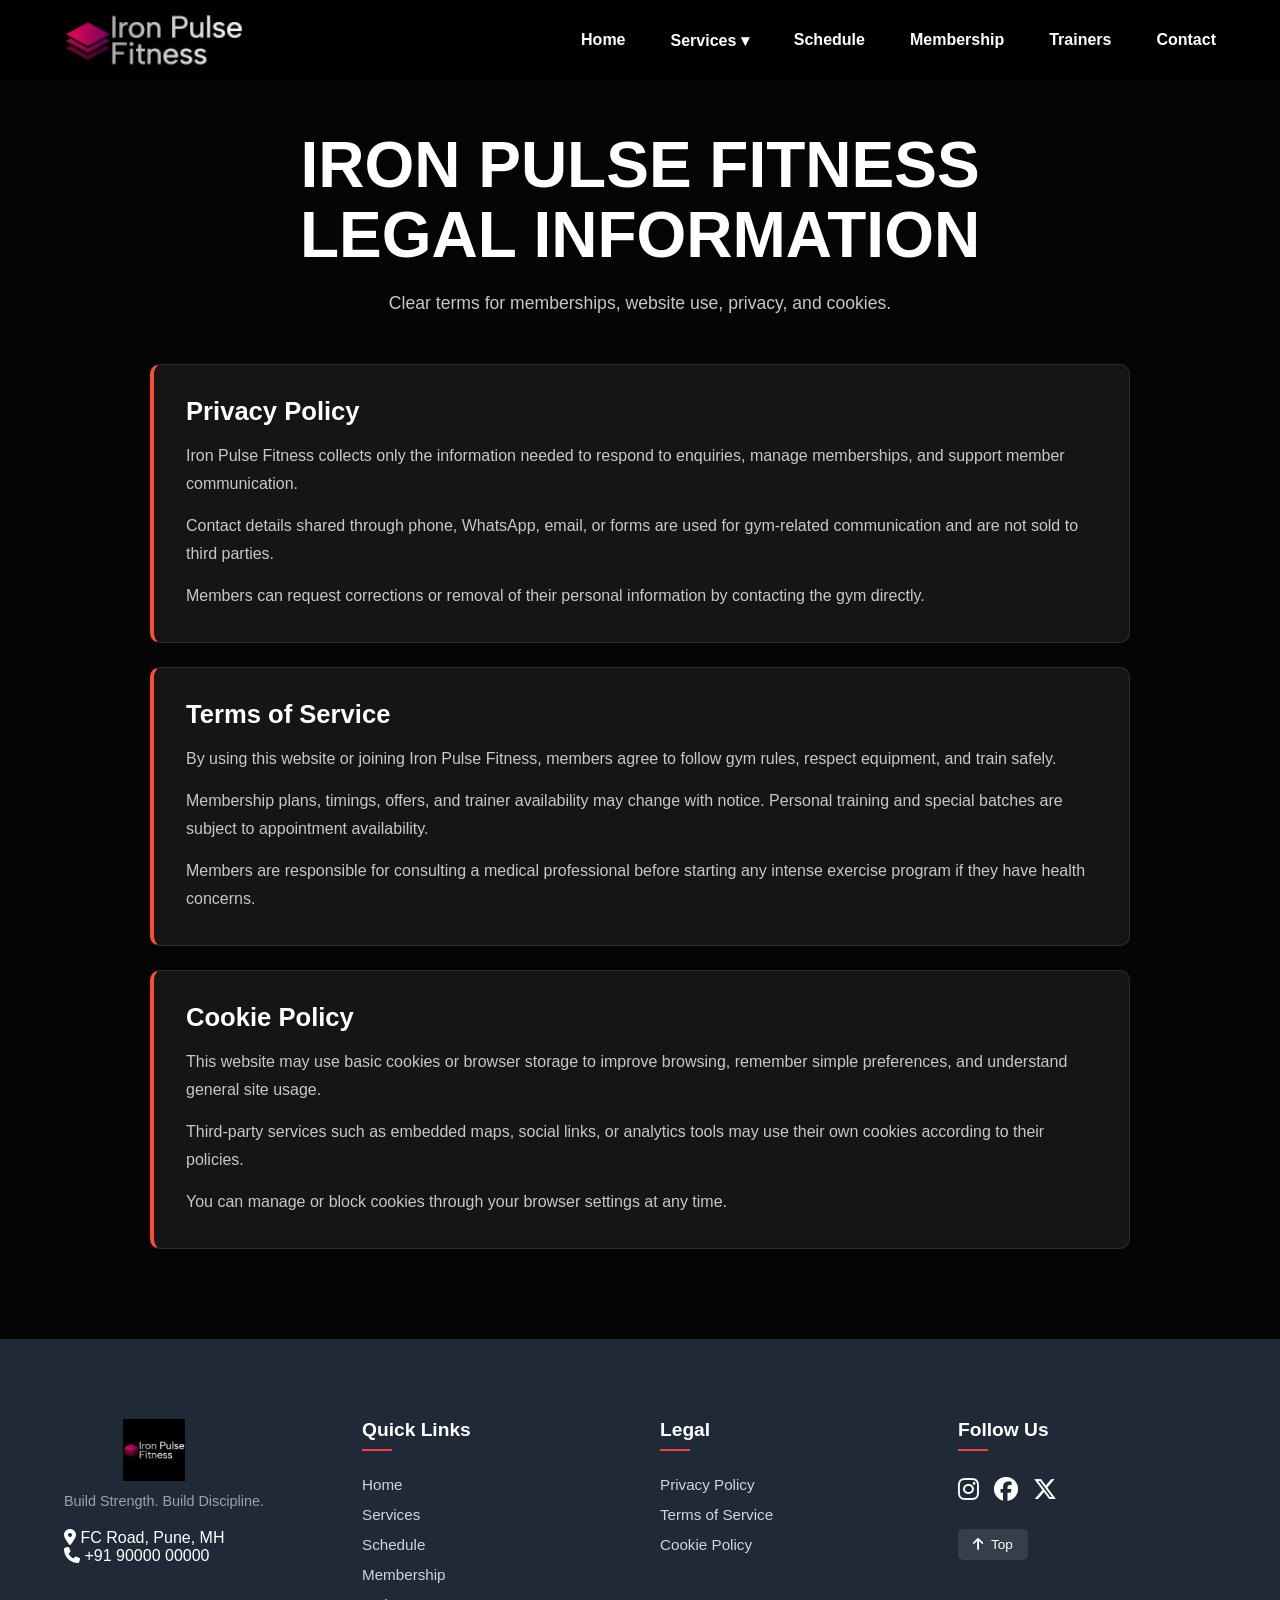
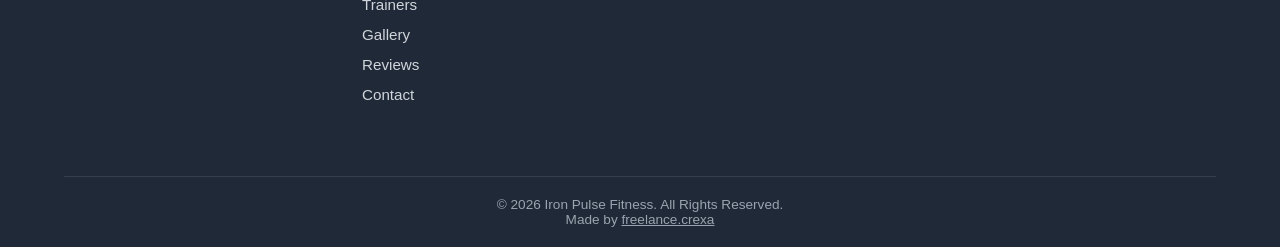
==== commit 0ecc1f9a: "updated version 2" ====
--- a/legal.html
+++ b/legal.html
@@ -74,7 +74,7 @@
                 <p class="footer-tagline">Build Strength. Build Discipline.</p>
                 <div class="footer-contact-info">
                     <p><i class="fa-solid fa-location-dot"></i> FC Road, Pune, MH</p>
-                    <p><i class="fa-solid fa-phone"></i> +91 00000 00000</p>
+                    <p><i class="fa-solid fa-phone"></i> <a href="https://wa.me/919000000000" target="_blank" rel="noopener">+91 90000 00000</a></p>
                 </div>
             </div>
 
--- a/assets/css/style.css
+++ b/assets/css/style.css
@@ -1080,9 +1080,10 @@
 
 /* --- THE MAP BOX --- */
 .contact-map {
-    flex: 1;
+    flex: 1 1 520px;
     min-width: 320px;
-    height: 450px; /* Strong height for desktop */
+    height: 640px;
+    min-height: 640px;
     border-radius: 15px;
     overflow: hidden;
     border: 1px solid rgba(255, 255, 255, 0.1);
@@ -1113,7 +1114,8 @@
 
     .contact-map {
         width: 100%;
-        height: 520px; /* More comfortable height for mobile map browsing */
+        height: 680px;
+        min-height: 680px;
         margin-top: 20px;
         pointer-events: auto;
     }
@@ -1122,7 +1124,8 @@
 @media (max-width: 520px) {
     .contact-map {
         min-width: 0;
-        height: 560px;
+        height: 720px;
+        min-height: 720px;
         border-radius: 12px;
     }
 }
@@ -1205,6 +1208,11 @@
     text-decoration: none;
     transition: 0.3s;
     font-size: 0.95rem;
+}
+
+.footer-contact-info a {
+    color: inherit;
+    text-decoration: none;
 }
 
 .footer-col ul li a:hover {
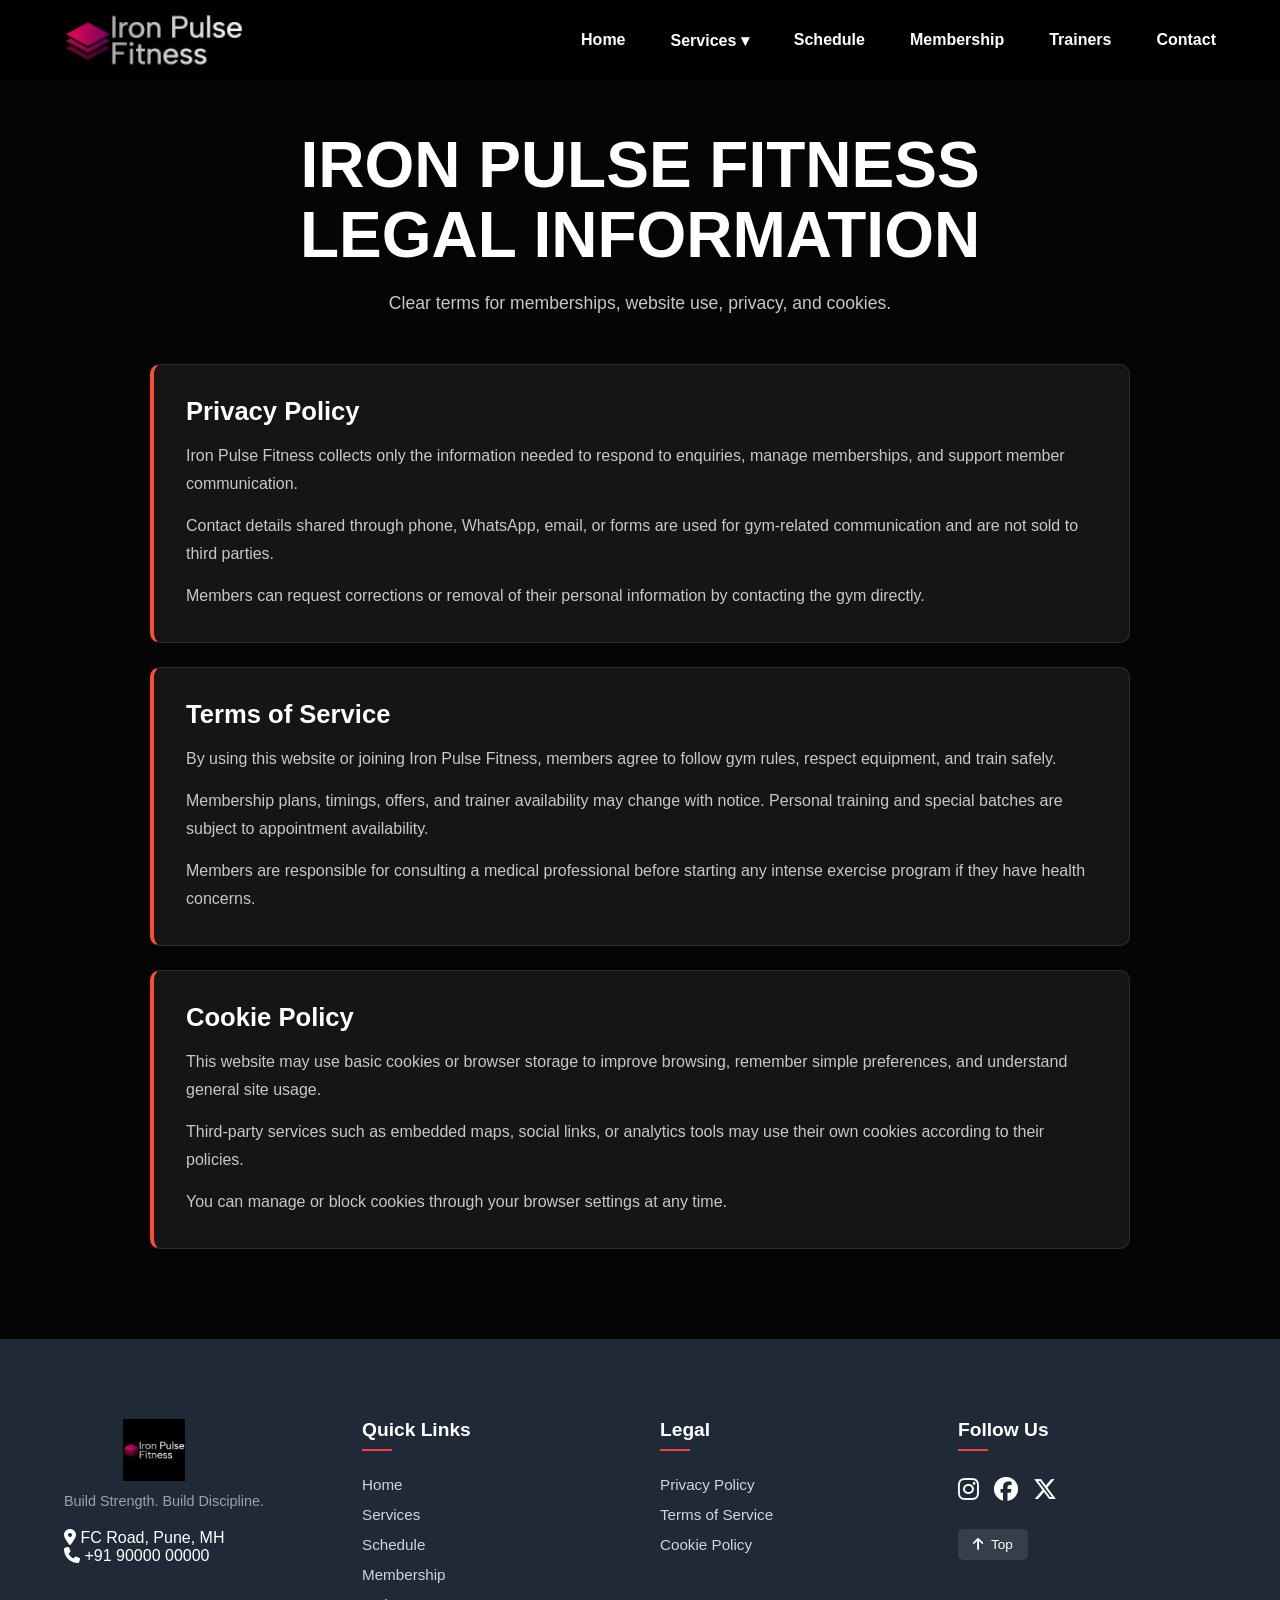
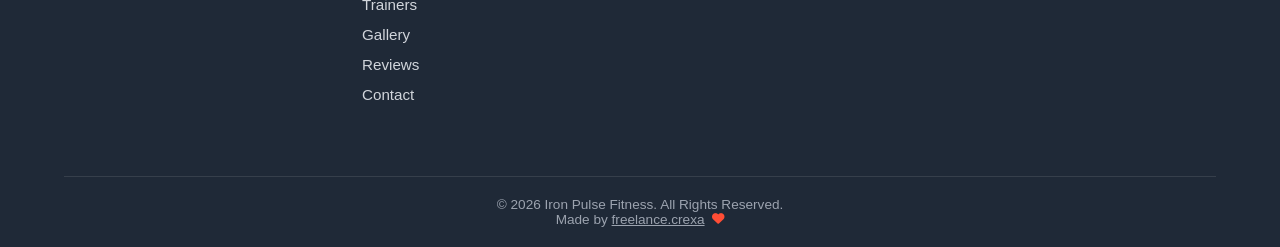
==== commit 17e6ab49: "version 3" ====
--- a/legal.html
+++ b/legal.html
@@ -105,8 +105,8 @@
                 <h3>Follow Us</h3>
                 <div class="footer-socials">
                     <a href="https://instagram.com/ironpulsefitness" target="_blank" rel="noopener" aria-label="Visit Iron Pulse Fitness on Instagram"><i class="fa-brands fa-instagram"></i></a>
-                    <a href="#" aria-label="Visit Iron Pulse Fitness on Facebook"><i class="fa-brands fa-facebook"></i></a>
-                    <a href="#" aria-label="Visit Iron Pulse Fitness on X"><i class="fa-brands fa-x-twitter"></i></a>
+                    <a href="https://facebook.com/ironpulsefitnessdemo" target="_blank" rel="noopener" aria-label="Visit Iron Pulse Fitness on Facebook"><i class="fa-brands fa-facebook"></i></a>
+                    <a href="https://x.com/ironpulsefitnessdemo" target="_blank" rel="noopener" aria-label="Visit Iron Pulse Fitness on X"><i class="fa-brands fa-x-twitter"></i></a>
                 </div>
                 <a href="#top" class="back-to-top">
                     <i class="fa-solid fa-arrow-up"></i> Top
@@ -116,7 +116,7 @@
 
         <div class="footer-bottom">
             <p>&copy; 2026 Iron Pulse Fitness. All Rights Reserved.</p>
-            <p>Made by <a href="https://freelance.crexa" target="_blank" rel="noopener">freelance.crexa</a></p>
+            <p>Made by <a href="https://freelance.crexa" target="_blank" rel="noopener">freelance.crexa</a> <i class="fa-solid fa-heart credit-heart" aria-hidden="true"></i></p>
         </div>
     </footer>
 
--- a/assets/css/style.css
+++ b/assets/css/style.css
@@ -1276,6 +1276,13 @@
     color: #ffffff;
 }
 
+.credit-heart {
+    color: var(--color-accent);
+    font-size: 0.78rem;
+    margin-left: 4px;
+    vertical-align: 1px;
+}
+
 .legal-main {
     padding: 130px 5% 90px;
     background: #050505;
